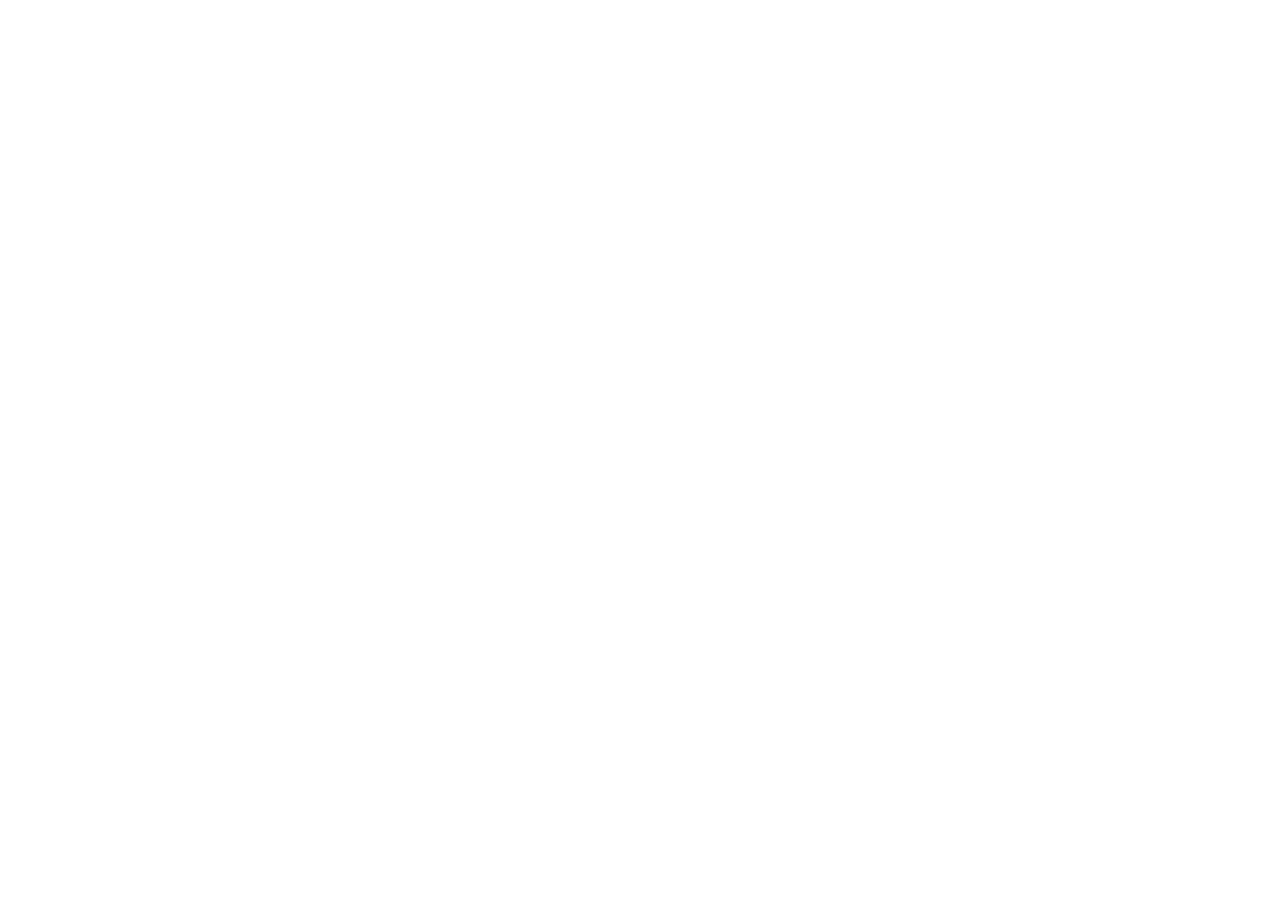
==== index.html @ e01db4bf "newbranch" ====
<!DOCTYPE html>
<html lang="en">
<head>
    <meta charset="UTF-8">
    <meta http-equiv="X-UA-Compatible" content="IE=edge">
    <meta name="viewport" content="width=device-width, initial-scale=1.0">
    <title>Document</title>
    <link rel="preconnect" href="https://fonts.googleapis.com">
<link rel="preconnect" href="https://fonts.gstatic.com" crossorigin>
<link href="https://fonts.googleapis.com/css2?family=Playfair+Display&display=swap" rel="stylesheet">
  
</head>
<body>
    
</body>
</html>
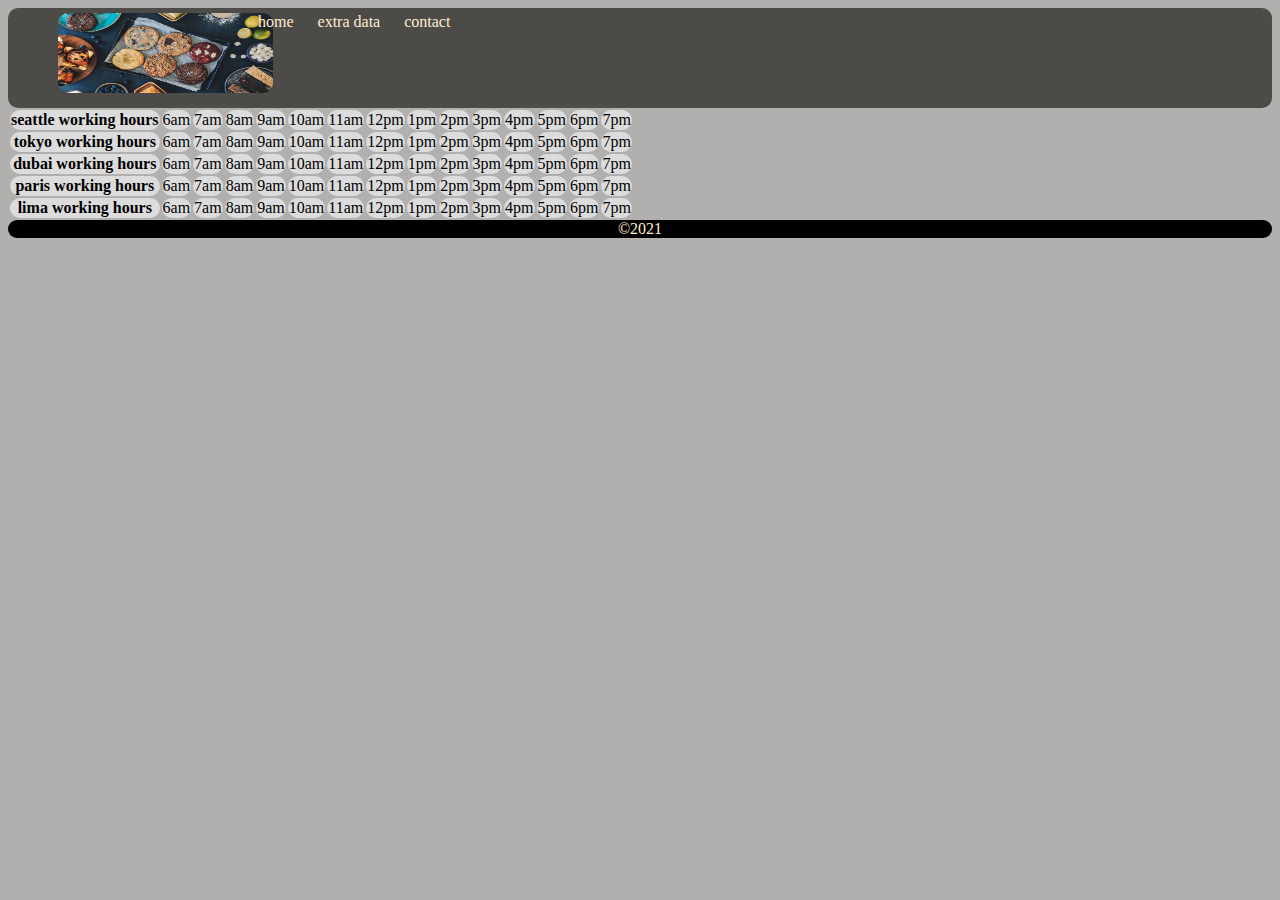
==== commit 68d0d32a: "style html" ====
--- a/index.html
+++ b/index.html
@@ -5,12 +5,99 @@
     <meta http-equiv="X-UA-Compatible" content="IE=edge">
     <meta name="viewport" content="width=device-width, initial-scale=1.0">
     <title>Document</title>
-    <link rel="preconnect" href="https://fonts.googleapis.com">
-<link rel="preconnect" href="https://fonts.gstatic.com" crossorigin>
-<link href="https://fonts.googleapis.com/css2?family=Playfair+Display&display=swap" rel="stylesheet">
-  
+    <link rel="stylesheet" href="css/style.css">
 </head>
 <body>
-    
+    <header>
+        <img src="cookies.webp" alt="cookie">
+        <nav>
+            <a href="">home</a>
+            <a href="sales.html">extra data</a>
+            <a href="#">contact</a>
+        </nav>
+    </header>
+    <main>
+        <table>
+            <tr><th>seattle working hours</th>
+                <td>6am</td>
+                <td>7am</td>
+                <td>8am</td>
+                <td>9am</td>
+                <td>10am</td>
+                <td>11am</td>
+                <td>12pm</td>
+                <td>1pm</td>
+                <td>2pm</td>
+                <td>3pm</td>
+                <td>4pm</td>
+                <td>5pm</td>
+                <td>6pm</td>
+                <td>7pm</td>
+            </tr><th>tokyo working hours</th>
+            <td>6am</td>
+                <td>7am</td>
+                <td>8am</td>
+                <td>9am</td>
+                <td>10am</td>
+                <td>11am</td>
+                <td>12pm</td>
+                <td>1pm</td>
+                <td>2pm</td>
+                <td>3pm</td>
+                <td>4pm</td>
+                <td>5pm</td>
+                <td>6pm</td>
+                <td>7pm</td>
+            </tr>
+            <th>dubai working hours</th>
+            <td>6am</td>
+                <td>7am</td>
+                <td>8am</td>
+                <td>9am</td>
+                <td>10am</td>
+                <td>11am</td>
+                <td>12pm</td>
+                <td>1pm</td>
+                <td>2pm</td>
+                <td>3pm</td>
+                <td>4pm</td>
+                <td>5pm</td>
+                <td>6pm</td>
+                <td>7pm</td>
+            </tr><th>paris working hours</th>
+            <td>6am</td>
+                <td>7am</td>
+                <td>8am</td>
+                <td>9am</td>
+                <td>10am</td>
+                <td>11am</td>
+                <td>12pm</td>
+                <td>1pm</td>
+                <td>2pm</td>
+                <td>3pm</td>
+                <td>4pm</td>
+                <td>5pm</td>
+                <td>6pm</td>
+                <td>7pm</td>
+            </tr>
+        </tr><th>lima working hours</th>
+        <td>6am</td>
+            <td>7am</td>
+            <td>8am</td>
+            <td>9am</td>
+            <td>10am</td>
+            <td>11am</td>
+            <td>12pm</td>
+            <td>1pm</td>
+            <td>2pm</td>
+            <td>3pm</td>
+            <td>4pm</td>
+            <td>5pm</td>
+            <td>6pm</td>
+            <td>7pm</td>
+        </tr>
+        </table>
+    </main>
+    <footer>&copy;2021</footer>
 </body>
 </html>--- a/css/style.css
+++ b/css/style.css
@@ -0,0 +1,15 @@
+*{border-radius: 10px }
+body{background-color:#b1b0ae ;border-radius: 10px ;}
+
+ul{font-size: larger;font-weight: 900;background-color: #DBE6FD;border-radius: 10px;}
+
+ul li{color: #470938;font-size: large;font-weight: bold;height: 25px;}
+
+ul  { margin: 20px;display: inline-block;font-family: 'Bebas Neue', cursive;;text-align: center;}
+
+tr{margin: 2px;background-color: gainsboro;border: black;}
+footer{background-color: black;color: blanchedalmond;text-align: center ;margin-top:50ps ;}
+header{position: relative;;background-color: rgb(77, 75, 72) ;color: blanchedalmond;padding:  50px;}
+nav{position: absolute;top: 5px;left: 200px;padding-left: 30px;}
+a{text-decoration: none;color: blanchedalmond;padding-left:20px ;}
+img{width: 17%;height: 80px;float: left;position: absolute;top: 5px;}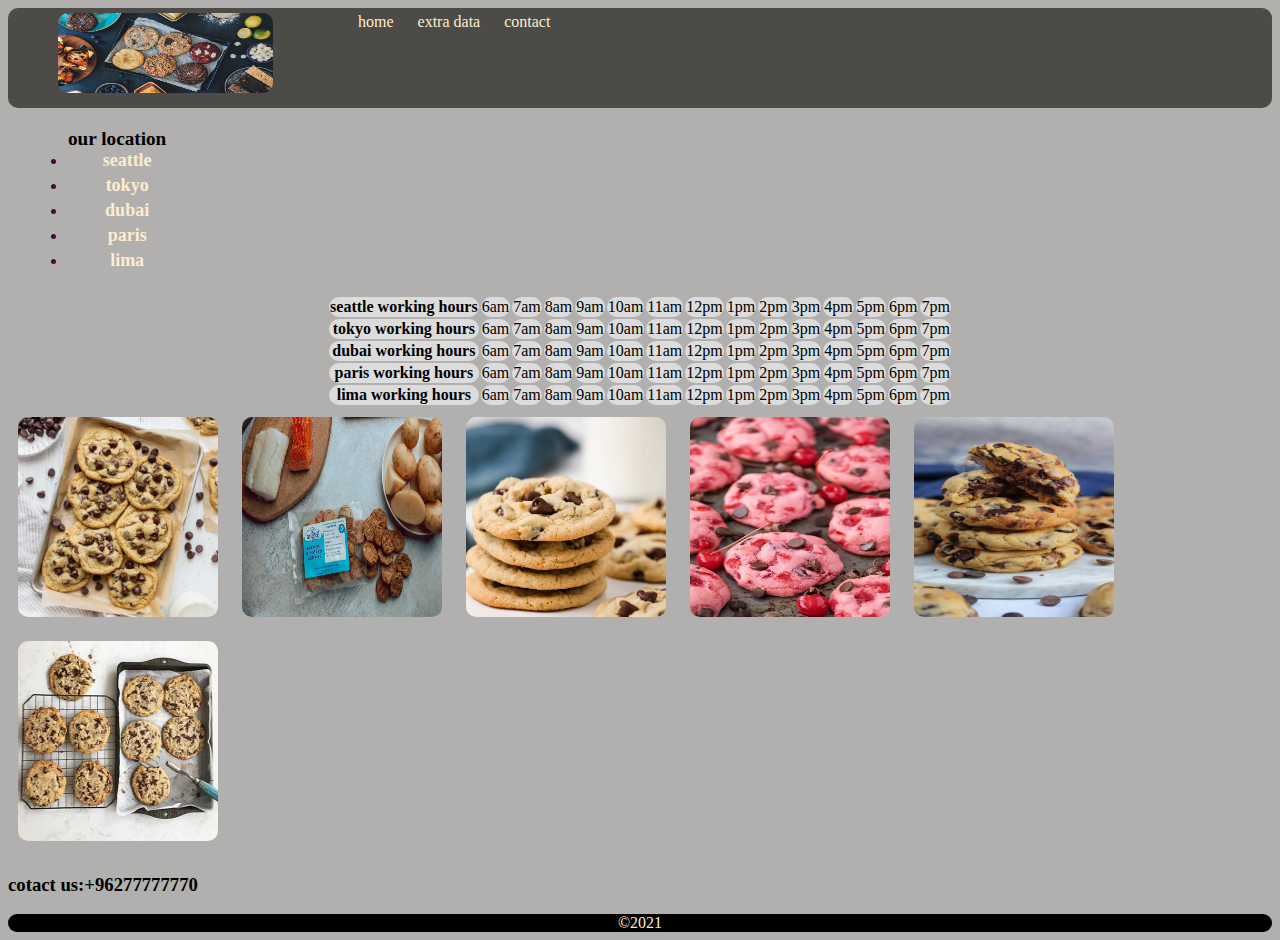
==== commit b493328d: "add event" ====
--- a/index.html
+++ b/index.html
@@ -1,5 +1,6 @@
 <!DOCTYPE html>
 <html lang="en">
+
 <head>
     <meta charset="UTF-8">
     <meta http-equiv="X-UA-Compatible" content="IE=edge">
@@ -7,18 +8,46 @@
     <title>Document</title>
     <link rel="stylesheet" href="css/style.css">
 </head>
+
 <body>
     <header>
         <img src="cookies.webp" alt="cookie">
-        <nav>
+        <nav id="head">
             <a href="">home</a>
             <a href="sales.html">extra data</a>
-            <a href="#">contact</a>
+            <a href="">contact</a>
         </nav>
     </header>
     <main>
-        <table>
-            <tr><th>seattle working hours</th>
+      
+            <ul>our location
+                <li><a href="https://www.google.com/maps/place/Seattle,+WA,+USA/data=!4m2!3m1!1s0x5490102c93e83355:0x102565466944d59a?sa=X&ved=2ahUKEwiW7tzpxb_xAhUSmhQKHd3OAS8Q8gEwLHoECHMQAQ">seattle</a></li>
+                <li><a href="https://www.google.com/maps/search/tokyo/@35.5040531,138.6485697,8z/data=!3m1!4b1">tokyo</a></li>
+                <li><a href="https://www.google.com/maps/place/Dubai+-+United+Arab+Emirates/@25.0757594,54.9475506,10z/data=!3m1!4b1!4m5!3m4!1s0x3e5f43496ad9c645:0xbde66e5084295162!8m2!3d25.2048493!4d55.2707828">dubai</a></li>
+                <li><a href="https://www.google.com/maps/place/Paris,+France/@48.8588377,2.2770201,12z/data=!3m1!4b1!4m5!3m4!1s0x47e66e1f06e2b70f:0x40b82c3688c9460!8m2!3d48.856614!4d2.3522219">paris</a></li>
+                <li><a href="https://www.google.com/maps/place/Lima,+Peru/@-12.0264987,-77.2679793,10z/data=!3m1!4b1!4m5!3m4!1s0x9105c5f619ee3ec7:0x14206cb9cc452e4a!8m2!3d-12.0463731!4d-77.042754">lima</a></li>
+            </ul>
+        
+        <section id="table">
+            <table>
+                <tr>
+                    <th>seattle working hours</th>
+                    <td>6am</td>
+                    <td>7am</td>
+                    <td>8am</td>
+                    <td>9am</td>
+                    <td>10am</td>
+                    <td>11am</td>
+                    <td>12pm</td>
+                    <td>1pm</td>
+                    <td>2pm</td>
+                    <td>3pm</td>
+                    <td>4pm</td>
+                    <td>5pm</td>
+                    <td>6pm</td>
+                    <td>7pm</td>
+                </tr>
+                <th>tokyo working hours</th>
                 <td>6am</td>
                 <td>7am</td>
                 <td>8am</td>
@@ -33,8 +62,9 @@
                 <td>5pm</td>
                 <td>6pm</td>
                 <td>7pm</td>
-            </tr><th>tokyo working hours</th>
-            <td>6am</td>
+                </tr>
+                <th>dubai working hours</th>
+                <td>6am</td>
                 <td>7am</td>
                 <td>8am</td>
                 <td>9am</td>
@@ -48,9 +78,9 @@
                 <td>5pm</td>
                 <td>6pm</td>
                 <td>7pm</td>
-            </tr>
-            <th>dubai working hours</th>
-            <td>6am</td>
+                </tr>
+                <th>paris working hours</th>
+                <td>6am</td>
                 <td>7am</td>
                 <td>8am</td>
                 <td>9am</td>
@@ -64,8 +94,10 @@
                 <td>5pm</td>
                 <td>6pm</td>
                 <td>7pm</td>
-            </tr><th>paris working hours</th>
-            <td>6am</td>
+                </tr>
+                </tr>
+                <th>lima working hours</th>
+                <td>6am</td>
                 <td>7am</td>
                 <td>8am</td>
                 <td>9am</td>
@@ -79,25 +111,22 @@
                 <td>5pm</td>
                 <td>6pm</td>
                 <td>7pm</td>
-            </tr>
-        </tr><th>lima working hours</th>
-        <td>6am</td>
-            <td>7am</td>
-            <td>8am</td>
-            <td>9am</td>
-            <td>10am</td>
-            <td>11am</td>
-            <td>12pm</td>
-            <td>1pm</td>
-            <td>2pm</td>
-            <td>3pm</td>
-            <td>4pm</td>
-            <td>5pm</td>
-            <td>6pm</td>
-            <td>7pm</td>
-        </tr>
-        </table>
+                </tr>
+            </table>
+        </section>
+        <section id="image">
+
+            <img src="coo1.jpg" alt="cookie">
+            <img src="coo2.jpg" alt="cookie">
+            <img src="coo3.jpg" alt="cookie">
+            <img src="coo4.jpg" alt="cookie">
+            <img src="coo5.jpg" alt="cookie">
+            <img src="coo6.jpg" alt="cookie">
+            <h3>cotact us:+96277777770</h3>
+        </section>
+
     </main>
     <footer>&copy;2021</footer>
 </body>
+
 </html>--- a/css/style.css
+++ b/css/style.css
@@ -1,7 +1,7 @@
 *{border-radius: 10px }
 body{background-color:#b1b0ae ;border-radius: 10px ;}
 
-ul{font-size: larger;font-weight: 900;background-color: #DBE6FD;border-radius: 10px;}
+ul{font-size: larger;font-weight: 900;background-color: #b1b0ae;border-radius: 10px;}
 
 ul li{color: #470938;font-size: large;font-weight: bold;height: 25px;}
 
@@ -10,6 +10,14 @@
 tr{margin: 2px;background-color: gainsboro;border: black;}
 footer{background-color: black;color: blanchedalmond;text-align: center ;margin-top:50ps ;}
 header{position: relative;;background-color: rgb(77, 75, 72) ;color: blanchedalmond;padding:  50px;}
-nav{position: absolute;top: 5px;left: 200px;padding-left: 30px;}
+#head{position: absolute;top: 5px;left: 300px;padding-left: 30px;}
 a{text-decoration: none;color: blanchedalmond;padding-left:20px ;}
-img{width: 17%;height: 80px;float: left;position: absolute;top: 5px;}+header img{width: 17%;height: 80px;float: left;position: absolute;top: 5px;}
+
+
+form{ padding: 10px;width: 85%; margin-left:180px; white-space: pre-line;}
+input{margin:10px;background-color: rgb(122, 121, 121);}
+
+table{margin: auto;}
+ #image img {width: 200px;height: 200px;margin: 10px;}
+
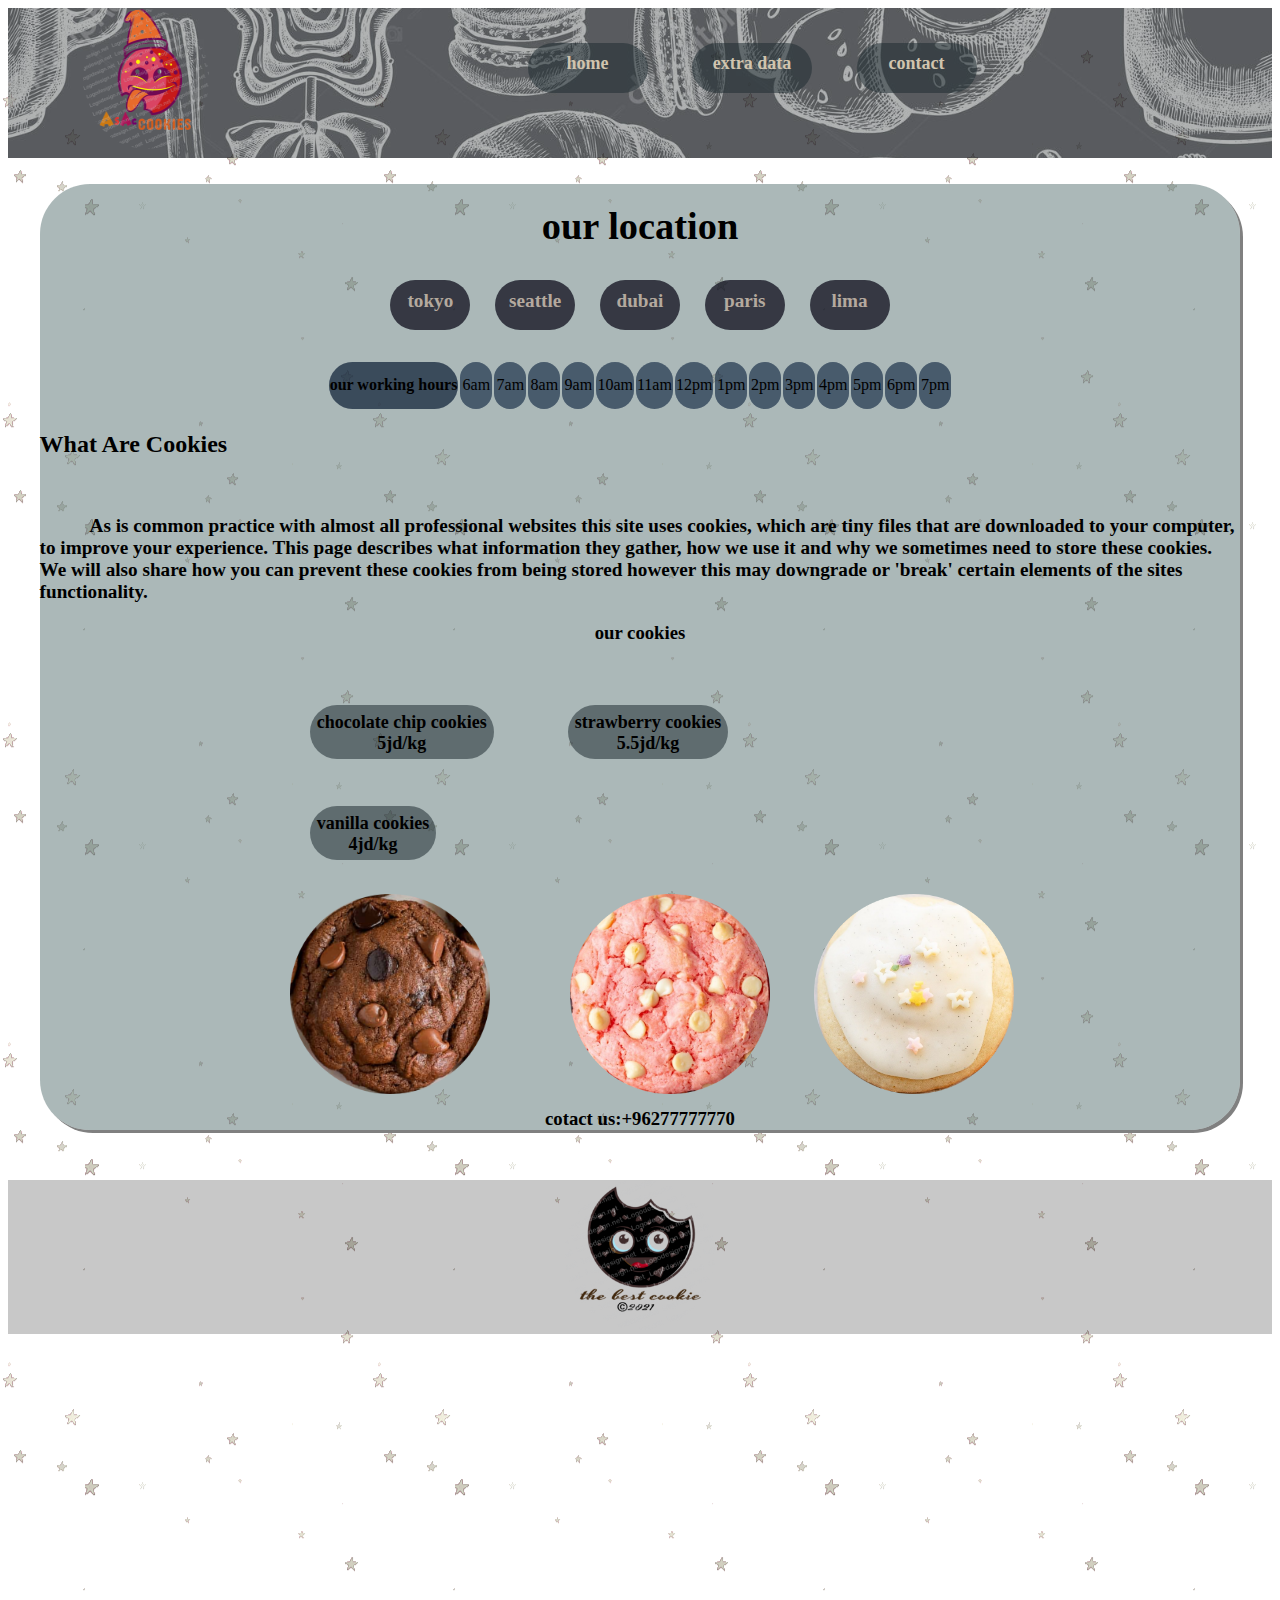
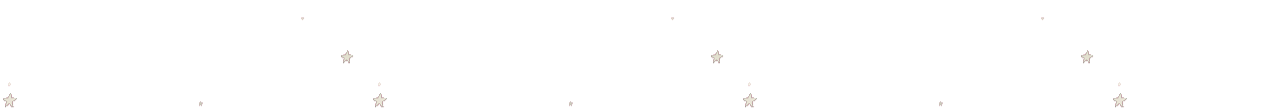
==== commit 0d85a8ae: "editing" ====
--- a/index.html
+++ b/index.html
@@ -7,11 +7,14 @@
     <meta name="viewport" content="width=device-width, initial-scale=1.0">
     <title>Document</title>
     <link rel="stylesheet" href="css/style.css">
+    <link rel="preconnect" href="https://fonts.googleapis.com">
+<link rel="preconnect" href="https://fonts.gstatic.com" crossorigin>
+<link href="https://fonts.googleapis.com/css2?family=Lobster&display=swap" rel="stylesheet">
 </head>
 
 <body>
     <header>
-        <img src="cookies.webp" alt="cookie">
+        <img src="header-cooke.png" alt="cookie">
         <nav id="head">
             <a href="">home</a>
             <a href="sales.html">extra data</a>
@@ -19,19 +22,19 @@
         </nav>
     </header>
     <main>
-      
-            <ul>our location
-                <li><a href="https://www.google.com/maps/place/Seattle,+WA,+USA/data=!4m2!3m1!1s0x5490102c93e83355:0x102565466944d59a?sa=X&ved=2ahUKEwiW7tzpxb_xAhUSmhQKHd3OAS8Q8gEwLHoECHMQAQ">seattle</a></li>
-                <li><a href="https://www.google.com/maps/search/tokyo/@35.5040531,138.6485697,8z/data=!3m1!4b1">tokyo</a></li>
-                <li><a href="https://www.google.com/maps/place/Dubai+-+United+Arab+Emirates/@25.0757594,54.9475506,10z/data=!3m1!4b1!4m5!3m4!1s0x3e5f43496ad9c645:0xbde66e5084295162!8m2!3d25.2048493!4d55.2707828">dubai</a></li>
-                <li><a href="https://www.google.com/maps/place/Paris,+France/@48.8588377,2.2770201,12z/data=!3m1!4b1!4m5!3m4!1s0x47e66e1f06e2b70f:0x40b82c3688c9460!8m2!3d48.856614!4d2.3522219">paris</a></li>
-                <li><a href="https://www.google.com/maps/place/Lima,+Peru/@-12.0264987,-77.2679793,10z/data=!3m1!4b1!4m5!3m4!1s0x9105c5f619ee3ec7:0x14206cb9cc452e4a!8m2!3d-12.0463731!4d-77.042754">lima</a></li>
-            </ul>
+      <section id="loc">
+           <h1>our location</h1>  <br>
+                <a href="https://www.google.com/maps/search/tokyo/@35.5040531,138.6485697,8z/data=!3m1!4b1">tokyo</a></li>
+                <a href="https://www.google.com/maps/place/Seattle,+WA,+USA/data=!4m2!3m1!1s0x5490102c93e83355:0x102565466944d59a?sa=X&ved=2ahUKEwiW7tzpxb_xAhUSmhQKHd3OAS8Q8gEwLHoECHMQAQ">seattle</a>
+                <a href="https://www.google.com/maps/place/Dubai+-+United+Arab+Emirates/@25.0757594,54.9475506,10z/data=!3m1!4b1!4m5!3m4!1s0x3e5f43496ad9c645:0xbde66e5084295162!8m2!3d25.2048493!4d55.2707828">dubai</a>
+                <a href="https://www.google.com/maps/place/Paris,+France/@48.8588377,2.2770201,12z/data=!3m1!4b1!4m5!3m4!1s0x47e66e1f06e2b70f:0x40b82c3688c9460!8m2!3d48.856614!4d2.3522219">paris</a>
+                <a href="https://www.google.com/maps/place/Lima,+Peru/@-12.0264987,-77.2679793,10z/data=!3m1!4b1!4m5!3m4!1s0x9105c5f619ee3ec7:0x14206cb9cc452e4a!8m2!3d-12.0463731!4d-77.042754">lima</a>
+            </section>
         
         <section id="table">
             <table>
                 <tr>
-                    <th>seattle working hours</th>
+                    <th>our working hours</th>
                     <td>6am</td>
                     <td>7am</td>
                     <td>8am</td>
@@ -46,87 +49,35 @@
                     <td>5pm</td>
                     <td>6pm</td>
                     <td>7pm</td>
-                </tr>
-                <th>tokyo working hours</th>
-                <td>6am</td>
-                <td>7am</td>
-                <td>8am</td>
-                <td>9am</td>
-                <td>10am</td>
-                <td>11am</td>
-                <td>12pm</td>
-                <td>1pm</td>
-                <td>2pm</td>
-                <td>3pm</td>
-                <td>4pm</td>
-                <td>5pm</td>
-                <td>6pm</td>
-                <td>7pm</td>
-                </tr>
-                <th>dubai working hours</th>
-                <td>6am</td>
-                <td>7am</td>
-                <td>8am</td>
-                <td>9am</td>
-                <td>10am</td>
-                <td>11am</td>
-                <td>12pm</td>
-                <td>1pm</td>
-                <td>2pm</td>
-                <td>3pm</td>
-                <td>4pm</td>
-                <td>5pm</td>
-                <td>6pm</td>
-                <td>7pm</td>
-                </tr>
-                <th>paris working hours</th>
-                <td>6am</td>
-                <td>7am</td>
-                <td>8am</td>
-                <td>9am</td>
-                <td>10am</td>
-                <td>11am</td>
-                <td>12pm</td>
-                <td>1pm</td>
-                <td>2pm</td>
-                <td>3pm</td>
-                <td>4pm</td>
-                <td>5pm</td>
-                <td>6pm</td>
-                <td>7pm</td>
-                </tr>
-                </tr>
-                <th>lima working hours</th>
-                <td>6am</td>
-                <td>7am</td>
-                <td>8am</td>
-                <td>9am</td>
-                <td>10am</td>
-                <td>11am</td>
-                <td>12pm</td>
-                <td>1pm</td>
-                <td>2pm</td>
-                <td>3pm</td>
-                <td>4pm</td>
-                <td>5pm</td>
-                <td>6pm</td>
-                <td>7pm</td>
-                </tr>
+              
             </table>
         </section>
-        <section id="image">
+        <section >
+            <article>
+           
+            <h2>What Are Cookies</h2> <br>
+            <p> As is common practice with almost all professional websites this site uses cookies, which are tiny files that are downloaded to your computer, to improve your experience. This page describes what information they gather, how we use it and why we sometimes need to store these cookies. We will also share how you can prevent these cookies from being stored however this may downgrade or 'break' certain elements of the sites functionality.</p></article> </section>
+            <section id="image">    
+<article><h3>our cookies</h3> <br>
+<section id="h4">
+    <h4>chocolate chip cookies <br>5jd/kg</h4>
+    <h4>strawberry cookies<br>5.5jd/kg</h4>
+    <h4>vanilla cookies<br>4jd/kg</h4>
+</section>
 
-            <img src="coo1.jpg" alt="cookie">
-            <img src="coo2.jpg" alt="cookie">
-            <img src="coo3.jpg" alt="cookie">
-            <img src="coo4.jpg" alt="cookie">
-            <img src="coo5.jpg" alt="cookie">
-            <img src="coo6.jpg" alt="cookie">
+    <section id="s1"><img src="chocl.jpg" alt="cookie"></section>
+    <section id="s2"> <img src="strub.jpg" alt="cookie"></section>
+    <section id="s3"><img src="vanilia.jpg" alt="cookie"></section>
+            
+           
+            
+            </article>
             <h3>cotact us:+96277777770</h3>
         </section>
 
     </main>
-    <footer>&copy;2021</footer>
+    <footer><img src="footer.png" alt="footer">
+       </footer>
 </body>
 
 </html>--- a/css/style.css
+++ b/css/style.css
@@ -1,23 +1,164 @@
-*{border-radius: 10px }
-body{background-color:#b1b0ae ;border-radius: 10px ;}
+ 
+html{margin: 0px;font-family: 'Bebas Neue', cursive;  }
+body{background: url(../rain.gif) center; }
+    
+  
+   
 
-ul{font-size: larger;font-weight: 900;background-color: #b1b0ae;border-radius: 10px;}
+body::before {    
+    content: "";
+    background-image: url(https://previews.123rf.com/images/vell/vell1303/vell130300021/18441731-seamless-pattern-with-cupcakes-and-spices.jpg);
+    
+    background-attachment: fixed;
+    background-size: cover;
+    position: absolute;
+    height:190% ;
+    top: 0px;
+    right: 0px;
+    bottom: 0px;
+    left: 0px;
+    opacity: .8;} 
 
-ul li{color: #470938;font-size: large;font-weight: bold;height: 25px;}
+    
+    
+    header{ position: relative; color: rgba(7, 6, 6, 0.897);padding: 75px; font-size: large;font-weight: bolder;margin-bottom: 20px;background-color: rgba(15, 20, 20, 0.534);}
+    
+    header img{width: 10%;height: 140px;position: absolute;top: 1px; border-radius: 90px;  }
 
-ul  { margin: 20px;display: inline-block;font-family: 'Bebas Neue', cursive;;text-align: center;}
-
-tr{margin: 2px;background-color: gainsboro;border: black;}
-footer{background-color: black;color: blanchedalmond;text-align: center ;margin-top:50ps ;}
-header{position: relative;;background-color: rgb(77, 75, 72) ;color: blanchedalmond;padding:  50px;}
-#head{position: absolute;top: 5px;left: 300px;padding-left: 30px;}
-a{text-decoration: none;color: blanchedalmond;padding-left:20px ;}
-header img{width: 17%;height: 80px;float: left;position: absolute;top: 5px;}
+nav{width: 50%; margin-left:15%;margin-top: 30px;}
 
 
-form{ padding: 10px;width: 85%; margin-left:180px; white-space: pre-line;}
-input{margin:10px;background-color: rgb(122, 121, 121);}
+a{text-decoration: none;color: rgb(209, 196, 174);background-color: rgba(32, 44, 49, 0.541);padding: 10px;border-radius: 50px;height: 30px;width: 100px;margin-right: 40px;display: inline-block;text-align: center;} 
+
+ a:hover{
+    /* transform: rotateY(30deg);
+    transform-style: preserve-3d; */
+    transform: scale(1.2) ;
+    color: rgba(212, 174, 90, 0.863);
+    transition: 400ms;}
+
+header::before {    
+    content: "";
+    background-image: url(../back.jpg);
+    background-attachment: fixed;
+    background-size: cover;
+    position: absolute;
+    top: 0px;
+    right: 0px;
+    bottom: 0px;
+    left: 0px;
+    opacity: 0.4;} 
+
+/* maiiiiiiiin csss */
+
+ main{position: relative;background-color: rgba(97, 122, 122, 0.534);margin: auto;width: 95%; border-radius:50px; ;box-shadow: 3px 3px grey}
+h1{padding-top: 20px;margin-bottom: 0px;}
+
+#loc {font-size: larger;font-weight: 900;text-align: center;}
+
+#loc  { margin: 20px;font-family: 'Bebas Neue', cursive;;text-align: center;} 
+
+
+
+ #loc a{text-decoration: none;color: rgb(180, 169, 158); display: inline-block;background-color: rgba(20, 20, 34, 0.781);margin: 10px;padding: 10px;border-radius: 50px;height: 30px;width: 60px;}
+#loc a:hover{
+    /* transform: rotateY(30deg); */
+    /* transform-style: preserve-3d; */
+    transform: scale(1.2) ;
+    color: rgba(212, 174, 90, 0.863);
+    transition: 400ms;}
+th{background-color: rgba(11, 27, 48, 0.514) ;border-radius: 25px;height: 45px;}
+
+td{ margin: 2px;background-color: rgba(24, 45, 71, 0.425);border: black;width: 30px;
+height: 20px;border-radius:20px ;}
+
+
+#head{position: absolute;top: 5px;left: 300px;padding-left: 30px;}
+
+
+
 
 table{margin: auto;}
- #image img {width: 200px;height: 200px;margin: 10px;}
 
+input{margin:10px;background-color: rgba(122, 121, 121, 0.473); border-radius: 8px;}
+
+#image img {width: 200px;height: 200px;margin: 10px;}
+
+fieldset{border-color : rgb(0, 0, 0);border-style: solid;}
+p{text-indent: 50px;;font-size: larger;font-weight: 700;font-family: 'Bebas Neue', cursive;}
+h3{text-align: center;}
+
+#h4{margin:auto; width: 55%;}
+
+h4{ text-align: center;font-size: large;border-radius: 50px;background-color: rgba(32, 44, 49, 0.541) ;height: 40px; display: inline-block; margin-right:70px;padding:7px }
+
+h4:hover{
+    /* transform: rotateY(30deg);
+    transform-style: preserve-3d; */
+    transform: scale(1.2) ;
+    color: rgba(212, 174, 90, 0.863);
+    transition: 400ms;}
+    
+    #s1{float: left;margin-right: 5%;margin-left:20%;}
+    #s2{float: left;margin-right:2% ;}
+    #s3{float: left;}
+    
+    #s1:hover{ 
+         /* transform: rotateY(30deg); 
+        transform-style: preserve-3d; */ 
+         transform: scale(1.2) ; 
+         /* color: rgba(212, 174, 90, 0.863); */ 
+         transition: 400ms;}
+        #s2:hover{ 
+             /* transform: rotateY(30deg);
+            transform-style: preserve-3d; */
+ 
+            transform: scale(1.2) ;
+ 
+ /* color: rgba(212, 174, 90, 0.863); */
+ 
+  transition: 400ms;}
+            
+ 
+  #s3:hover{
+     
+    /* transform: rotateY(30deg);
+                transform-style: preserve-3d; */
+     
+                transform: scale(1.2) ;
+                /* color: rgba(212, 174, 90, 0.863); */
+                transition: 400ms;}
+         
+
+                h3{clear: both;}
+     
+                
+                /* fooooooooooooter cssssss */
+     
+                
+                
+                footer{position:relative; background-color: rgba(41, 39, 39, 0.253);margin-top:50px ;width: 100%;height:5%;text-align: center;}
+                footer::before{
+                    content: "";
+                    background-image: url(../back.jpg);
+                    background-attachment: fixed;
+                    background-size: cover;
+                    position: absolute;
+                    top: 0px;
+                    right: 0px;
+                    bottom: 0px;
+                    left: 0px;
+                    opacity: 0.4;
+                    
+                    
+                }
+                footer img{ height:150px;padding: 0px; position: relative;}
+                  
+
+                /* extr dataaaaaa page */
+
+
+                form{ padding: 10px;width: 20%; margin:auto; white-space: pre-line;}
+                tr{ background-color: rgba(24, 45, 71, 0.425);text-align: center;}
+                fieldset{border-radius:25px ;border-color: rgb(29, 20, 46);}
+                td{text-align: center;}